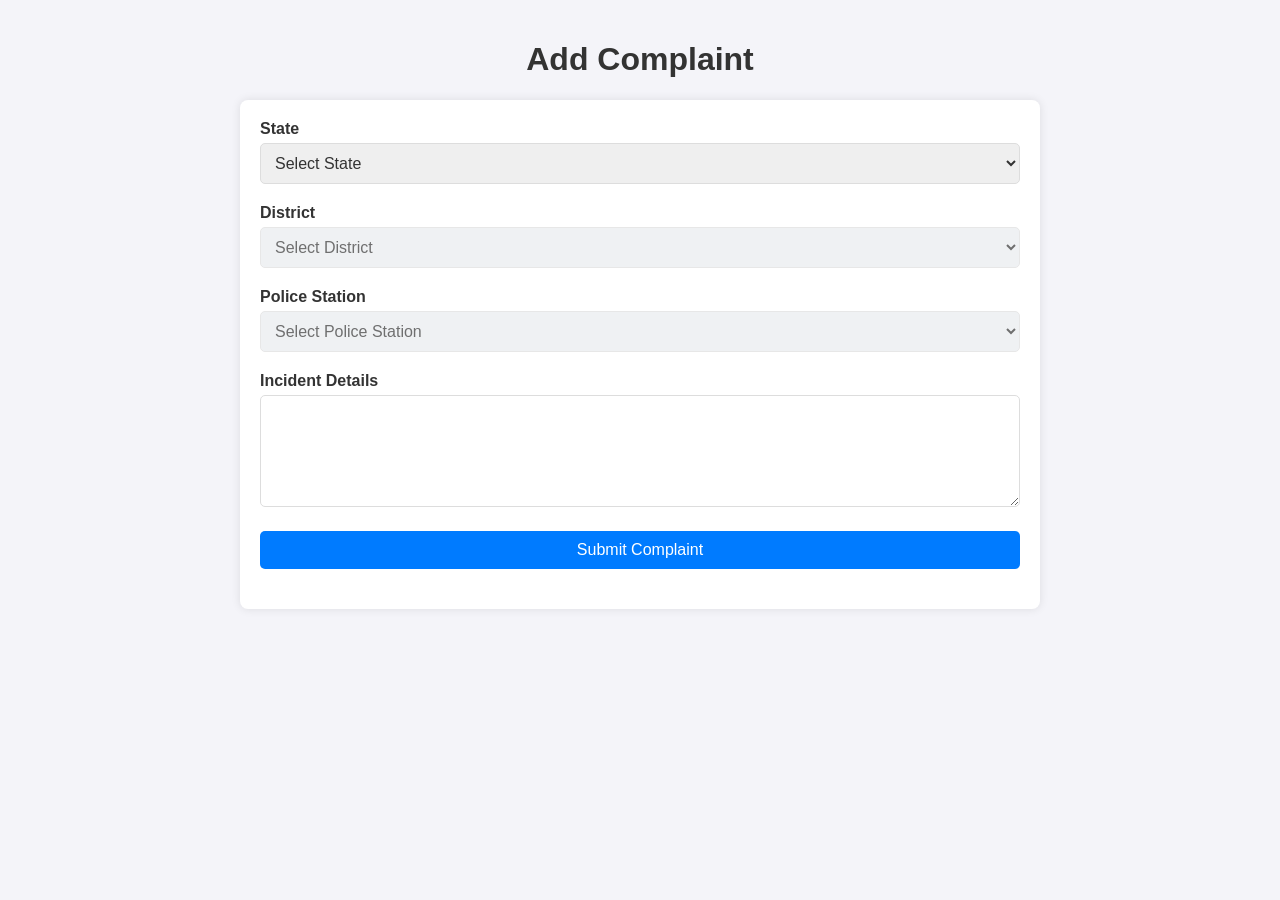
==== src/main/resources/templates/add-complaint.html @ 31ec5445 "new file added and solve error" ====
<!DOCTYPE html>
<html lang="en">
<head>
    <meta charset="UTF-8">
    <meta name="viewport" content="width=device-width, initial-scale=1.0">
    <title>Add Complaint - Online FIR System</title>
</head>
<style>
/* General Styles */
body {
    font-family: Arial, sans-serif;
    margin: 0;
    padding: 0;
    background-color: #f4f4f9;
}

.container {
    max-width: 800px;
    margin: 0 auto;
    padding: 20px;
}

.header {
    text-align: center;
    margin-bottom: 20px;
}

h1 {
    color: #333;
}

/* Form Styles */
form {
    background: #fff;
    padding: 20px;
    border-radius: 8px;
    box-shadow: 0 0 10px rgba(0, 0, 0, 0.1);
    box-sizing: border-box;
}

.form-group {
    margin-bottom: 20px;
}

label {
    display: block;
    margin-bottom: 5px;
    font-weight: bold;
    color: #333;
}

select, textarea, button {
    width: 100%;
    padding: 10px;
    border: 1px solid #ddd;
    border-radius: 5px;
    box-sizing: border-box;
    font-size: 1em;
    color: #333;
}

select:disabled {
    background: #e9ecef;
}

textarea {
    resize: vertical;
}

button {
    background-color: #007bff;
    color: #fff;
    border: none;
    cursor: pointer;
    font-size: 1em;
}

button:hover {
    background-color: #0056b3;
}

button:focus {
    outline: none;
}

/* Responsive Design */
@media (max-width: 768px) {
    .container {
        padding: 10px;
    }
}

@media (max-width: 480px) {
    select, textarea, button {
        font-size: 0.9em;
    }
}
</style>
<body>
    <div class="container">
        <div class="header">
            <h1>Add Complaint</h1>
        </div>
        <form id="complaintForm">
            <div class="form-group">
                <label for="state">State</label>
                <select id="state" name="state" required>
                    <option value="" selected disabled>Select State</option>
                    <option value="Bihar">Bihar</option>
                    <option value="Andhra Pradesh">Andhra Pradesh</option>
                    <!-- Add more states as needed -->
                </select>
            </div>
            <div class="form-group">
                <label for="district">District</label>
                <select id="district" name="district" required disabled>
                    <option value="" selected disabled>Select District</option>
                </select>
            </div>
            <div class="form-group">
                <label for="policeStation">Police Station</label>
                <select id="policeStation" name="policeStation" required disabled>
                    <option value="" selected disabled>Select Police Station</option>
                </select>
            </div>
            <div class="form-group">
                <label for="incidentDetails">Incident Details</label>
                <textarea id="incidentDetails" name="incidentDetails" rows="6" required></textarea>
            </div>
            <div class="form-group">
                <button type="submit">Submit Complaint</button>
            </div>
        </form>
    </div>
    <script>
    document.addEventListener('DOMContentLoaded', function() {
        const stateSelect = document.getElementById('state');
        const districtSelect = document.getElementById('district');
        const policeStationSelect = document.getElementById('policeStation');

        // Example data for districts and police stations
        const data = {
            'Bihar': {
                'Patna': ['Patna City', 'Patna Sadar'],
                'Gaya': ['Gaya Town', 'Gaya Sadar']
            },
            'Andhra Pradesh': {
                'Hyderabad': ['Hyderabad Central', 'Hyderabad South'],
                'Visakhapatnam': ['Visakhapatnam East', 'Visakhapatnam West']
            }
            // Add more states, districts, and police stations as needed
        };

        stateSelect.addEventListener('change', function() {
            const state = this.value;
            districtSelect.innerHTML = '<option value="" selected disabled>Select District</option>';
            policeStationSelect.innerHTML = '<option value="" selected disabled>Select Police Station</option>';
            policeStationSelect.disabled = true;

            if (state) {
                const districts = Object.keys(data[state]);
                districts.forEach(district => {
                    const option = document.createElement('option');
                    option.value = district;
                    option.textContent = district;
                    districtSelect.appendChild(option);
                });
                districtSelect.disabled = false;
            }
        });

        districtSelect.addEventListener('change', function() {
            const state = stateSelect.value;
            const district = this.value;
            policeStationSelect.innerHTML = '<option value="" selected disabled>Select Police Station</option>';

            if (district && state) {
                const policeStations = data[state][district];
                policeStations.forEach(station => {
                    const option = document.createElement('option');
                    option.value = station;
                    option.textContent = station;
                    policeStationSelect.appendChild(option);
                });
                policeStationSelect.disabled = false;
            }
        });
    });
    </script>
</body>
</html>
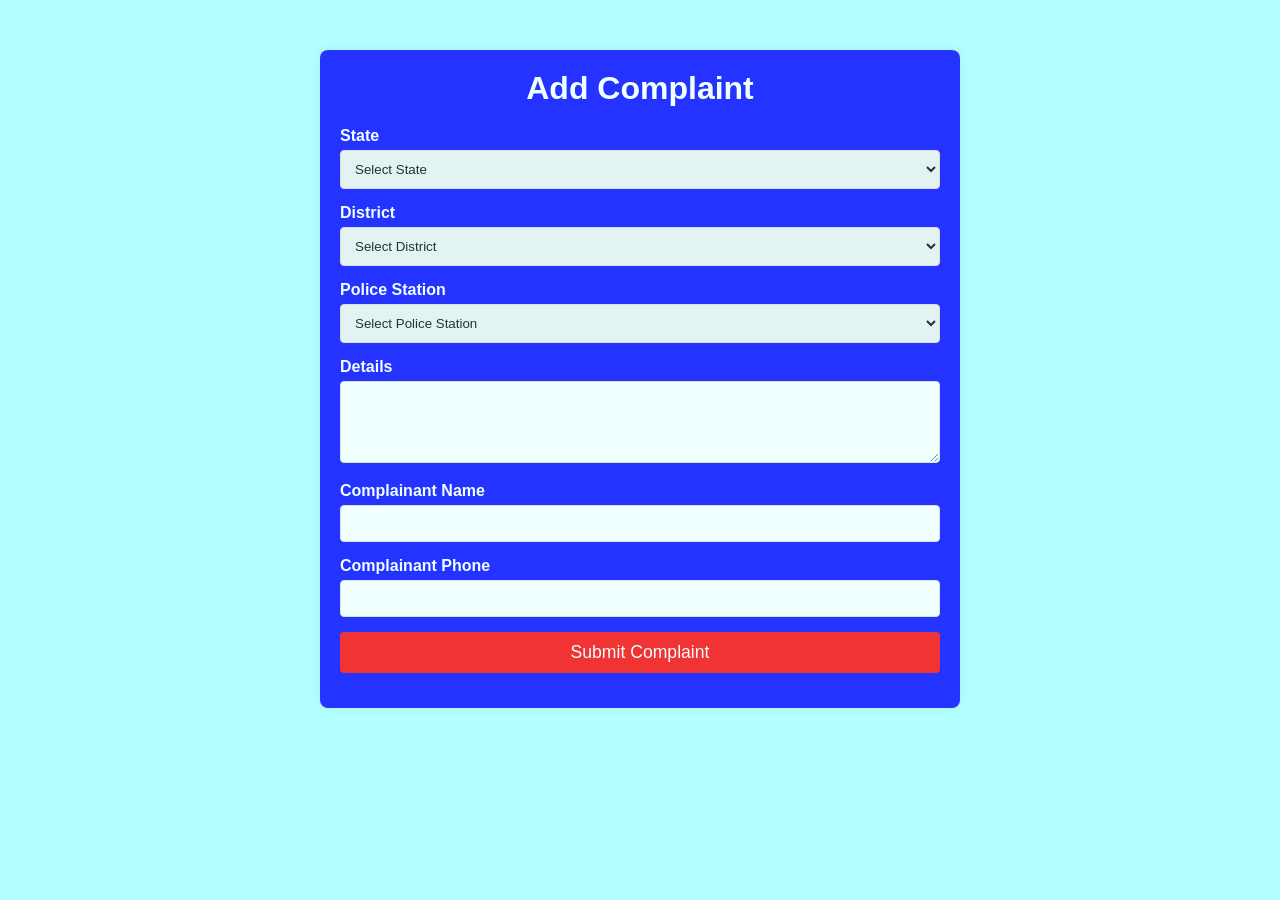
==== commit 984307b3: "Added new pages and their mapping in controller." ====
--- a/src/main/resources/templates/add-complaint.html
+++ b/src/main/resources/templates/add-complaint.html
@@ -3,189 +3,179 @@
 <head>
     <meta charset="UTF-8">
     <meta name="viewport" content="width=device-width, initial-scale=1.0">
-    <title>Add Complaint - Online FIR System</title>
+    <title>JusticeNet - Add Complaint</title>
+    <style>
+        body {
+            font-family: Arial, sans-serif;
+            margin: 0;
+            padding: 0;
+            background-color: #b3ffff;
+            background-image  : url("https://www.bhmpics.com/downloads/police-wallpaper-backgrounds-/39.nice-looking-simple-abstract-blurred-colorful-wallpaper-police-lights-black-background-motion-effect-abstract-110711953.jpg");
+            background-size : cover;
+        }
+
+        .container {
+            max-width: 600px;
+            margin: 50px auto;
+            padding: 20px;
+            background: #0000ff;
+            border-radius: 8px;
+            box-shadow: 0 0 10px rgba(0, 0, 0, 0.1);
+            opacity : 80%;
+        }
+
+        .header {
+            text-align: center;
+            margin-bottom: 20px;
+        }
+
+        .header h1 {
+            margin: 0;
+            font-size: 2em;
+            color: #fff;
+        }
+
+        .form-group {
+            margin-bottom: 15px;
+        }
+
+        .form-group label {
+            display: block;
+            margin-bottom: 5px;
+            font-weight: bold;
+            color: #fff;
+        }
+
+        .form-group select,
+        .form-group input,
+        .form-group textarea {
+            width: 100%;
+            padding: 10px;
+            border: 1px solid #ddd;
+            border-radius: 4px;
+            box-sizing: border-box;
+        }
+
+        .form-group button {
+            width: 100%;
+            padding: 10px;
+            border: none;
+            border-radius: 4px;
+            background-color: #ff0000;
+            color: #fff;
+            font-size: 1.1em;
+            cursor: pointer;
+            transition: background-color 0.3s;
+        }
+
+        .form-group button:hover {
+            background-color: #006600;
+        }
+
+        .success-message {
+            color: #5cb85c;
+            margin-top: 10px;
+        }
+    </style>
 </head>
-<style>
-/* General Styles */
-body {
-    font-family: Arial, sans-serif;
-    margin: 0;
-    padding: 0;
-    background-color: #f4f4f9;
-}
-
-.container {
-    max-width: 800px;
-    margin: 0 auto;
-    padding: 20px;
-}
-
-.header {
-    text-align: center;
-    margin-bottom: 20px;
-}
-
-h1 {
-    color: #333;
-}
-
-/* Form Styles */
-form {
-    background: #fff;
-    padding: 20px;
-    border-radius: 8px;
-    box-shadow: 0 0 10px rgba(0, 0, 0, 0.1);
-    box-sizing: border-box;
-}
-
-.form-group {
-    margin-bottom: 20px;
-}
-
-label {
-    display: block;
-    margin-bottom: 5px;
-    font-weight: bold;
-    color: #333;
-}
-
-select, textarea, button {
-    width: 100%;
-    padding: 10px;
-    border: 1px solid #ddd;
-    border-radius: 5px;
-    box-sizing: border-box;
-    font-size: 1em;
-    color: #333;
-}
-
-select:disabled {
-    background: #e9ecef;
-}
-
-textarea {
-    resize: vertical;
-}
-
-button {
-    background-color: #007bff;
-    color: #fff;
-    border: none;
-    cursor: pointer;
-    font-size: 1em;
-}
-
-button:hover {
-    background-color: #0056b3;
-}
-
-button:focus {
-    outline: none;
-}
-
-/* Responsive Design */
-@media (max-width: 768px) {
-    .container {
-        padding: 10px;
-    }
-}
-
-@media (max-width: 480px) {
-    select, textarea, button {
-        font-size: 0.9em;
-    }
-}
-</style>
 <body>
     <div class="container">
         <div class="header">
             <h1>Add Complaint</h1>
         </div>
-        <form id="complaintForm">
+        <form id="addComplaintForm" method="post" action="/add-complaint">
             <div class="form-group">
                 <label for="state">State</label>
                 <select id="state" name="state" required>
-                    <option value="" selected disabled>Select State</option>
+                    <option value="">Select State</option>
                     <option value="Bihar">Bihar</option>
                     <option value="Andhra Pradesh">Andhra Pradesh</option>
-                    <!-- Add more states as needed -->
+                    <!-- Add other states here -->
                 </select>
             </div>
             <div class="form-group">
                 <label for="district">District</label>
-                <select id="district" name="district" required disabled>
-                    <option value="" selected disabled>Select District</option>
+                <select id="district" name="district" required>
+                    <option value="">Select District</option>
+                    <!-- Districts will be populated here dynamically -->
                 </select>
             </div>
             <div class="form-group">
                 <label for="policeStation">Police Station</label>
-                <select id="policeStation" name="policeStation" required disabled>
-                    <option value="" selected disabled>Select Police Station</option>
+                <select id="policeStation" name="policeStation" required>
+                    <option value="">Select Police Station</option>
+                    <!-- Police stations will be populated here dynamically -->
                 </select>
             </div>
             <div class="form-group">
-                <label for="incidentDetails">Incident Details</label>
-                <textarea id="incidentDetails" name="incidentDetails" rows="6" required></textarea>
+                <label for="details">Details</label>
+                <textarea id="details" name="details" rows="4" required></textarea>
+            </div>
+            <div class="form-group">
+                <label for="complainantName">Complainant Name</label>
+                <input type="text" id="complainantName" name="complainantName" required>
+            </div>
+            <div class="form-group">
+                <label for="complainantPhone">Complainant Phone</label>
+                <input type="tel" id="complainantPhone" name="complainantPhone" pattern="[0-9]{10}" required>
             </div>
             <div class="form-group">
                 <button type="submit">Submit Complaint</button>
             </div>
+            <div id="success-message" class="success-message" th:text="${successMessage}"></div>
         </form>
     </div>
     <script>
-    document.addEventListener('DOMContentLoaded', function() {
-        const stateSelect = document.getElementById('state');
-        const districtSelect = document.getElementById('district');
-        const policeStationSelect = document.getElementById('policeStation');
+        document.addEventListener('DOMContentLoaded', function() {
+            const stateSelect = document.getElementById('state');
+            const districtSelect = document.getElementById('district');
+            const policeStationSelect = document.getElementById('policeStation');
 
-        // Example data for districts and police stations
-        const data = {
-            'Bihar': {
-                'Patna': ['Patna City', 'Patna Sadar'],
-                'Gaya': ['Gaya Town', 'Gaya Sadar']
-            },
-            'Andhra Pradesh': {
-                'Hyderabad': ['Hyderabad Central', 'Hyderabad South'],
-                'Visakhapatnam': ['Visakhapatnam East', 'Visakhapatnam West']
-            }
-            // Add more states, districts, and police stations as needed
-        };
+            const districtOptions = {
+                'Bihar': ['Patna', 'Gaya', 'Bhagalpur'], // Add districts for Bihar
+                'Andhra Pradesh': ['Vijayawada', 'Visakhapatnam', 'Guntur'] // Add districts for Andhra Pradesh
+                // Add other states and their districts here
+            };
 
-        stateSelect.addEventListener('change', function() {
-            const state = this.value;
-            districtSelect.innerHTML = '<option value="" selected disabled>Select District</option>';
-            policeStationSelect.innerHTML = '<option value="" selected disabled>Select Police Station</option>';
-            policeStationSelect.disabled = true;
+            const policeStationOptions = {
+                'Patna': ['Patliputra', 'Kankarbagh', 'Gandhi Maidan'], // Add police stations for Patna
+                'Gaya': ['Civil Lines', 'Rampur', 'Magadh Medical College'], // Add police stations for Gaya
+                'Bhagalpur': ['Kotwali', 'Tilka Manjhi', 'Jogsar'], // Add police stations for Bhagalpur
+                'Vijayawada': ['Governorpet', 'Patamata', 'Suryaraopeta'], // Add police stations for Vijayawada
+                'Visakhapatnam': ['MVP Colony', 'Dwaraka Nagar', 'Gajuwaka'], // Add police stations for Visakhapatnam
+                'Guntur': ['Arundelpet', 'Kothapeta', 'Nallapadu'] // Add police stations for Guntur
+                // Add other districts and their police stations here
+            };
 
-            if (state) {
-                const districts = Object.keys(data[state]);
-                districts.forEach(district => {
-                    const option = document.createElement('option');
-                    option.value = district;
-                    option.textContent = district;
-                    districtSelect.appendChild(option);
-                });
-                districtSelect.disabled = false;
-            }
+            stateSelect.addEventListener('change', function() {
+                const selectedState = stateSelect.value;
+                districtSelect.innerHTML = '<option value="">Select District</option>';
+                policeStationSelect.innerHTML = '<option value="">Select Police Station</option>';
+
+                if (selectedState && districtOptions[selectedState]) {
+                    districtOptions[selectedState].forEach(district => {
+                        const option = document.createElement('option');
+                        option.value = district;
+                        option.textContent = district;
+                        districtSelect.appendChild(option);
+                    });
+                }
+            });
+
+            districtSelect.addEventListener('change', function() {
+                const selectedDistrict = districtSelect.value;
+                policeStationSelect.innerHTML = '<option value="">Select Police Station</option>';
+
+                if (selectedDistrict && policeStationOptions[selectedDistrict]) {
+                    policeStationOptions[selectedDistrict].forEach(policeStation => {
+                        const option = document.createElement('option');
+                        option.value = policeStation;
+                        option.textContent = policeStation;
+                        policeStationSelect.appendChild(option);
+                    });
+                }
+            });
         });
-
-        districtSelect.addEventListener('change', function() {
-            const state = stateSelect.value;
-            const district = this.value;
-            policeStationSelect.innerHTML = '<option value="" selected disabled>Select Police Station</option>';
-
-            if (district && state) {
-                const policeStations = data[state][district];
-                policeStations.forEach(station => {
-                    const option = document.createElement('option');
-                    option.value = station;
-                    option.textContent = station;
-                    policeStationSelect.appendChild(option);
-                });
-                policeStationSelect.disabled = false;
-            }
-        });
-    });
     </script>
 </body>
 </html>
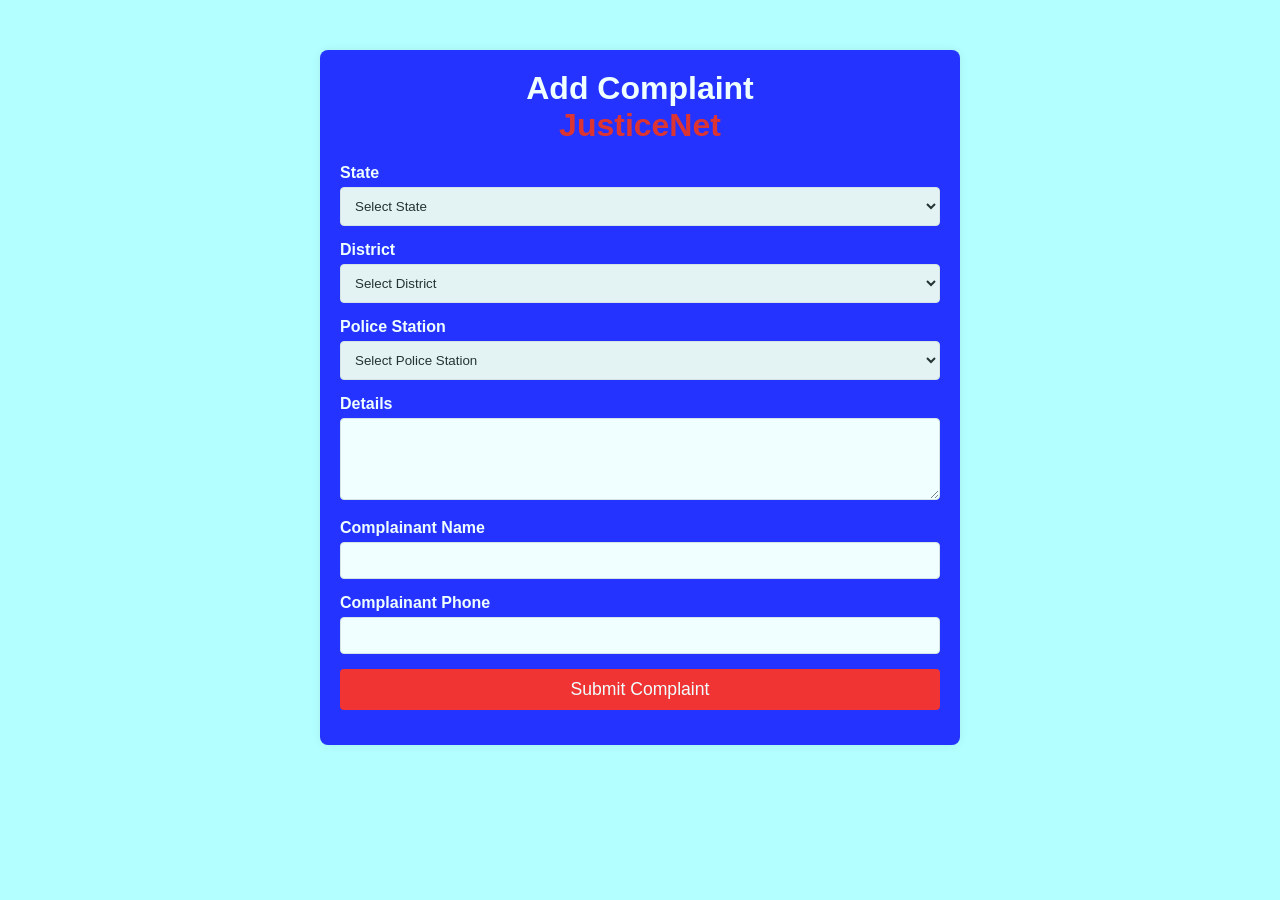
==== commit 3a4aa87a: "Added pages to track complaint and their mapping along with other pages" ====
--- a/src/main/resources/templates/add-complaint.html
+++ b/src/main/resources/templates/add-complaint.html
@@ -4,6 +4,11 @@
     <meta charset="UTF-8">
     <meta name="viewport" content="width=device-width, initial-scale=1.0">
     <title>JusticeNet - Add Complaint</title>
+    <link
+            rel="icon"
+            href="https://cdn-icons-png.freepik.com/512/10275/10275817.png"
+            type="image/x-icon"
+        />
     <style>
         body {
             font-family: Arial, sans-serif;
@@ -76,12 +81,17 @@
             color: #5cb85c;
             margin-top: 10px;
         }
+        a{
+        		text-decoration : none;
+        		color  : #e60000;
+        }
     </style>
 </head>
 <body>
     <div class="container">
         <div class="header">
             <h1>Add Complaint</h1>
+            <h1><a th:href="@{/}">JusticeNet</a></h1>
         </div>
         <form id="addComplaintForm" method="post" action="/add-complaint">
             <div class="form-group">
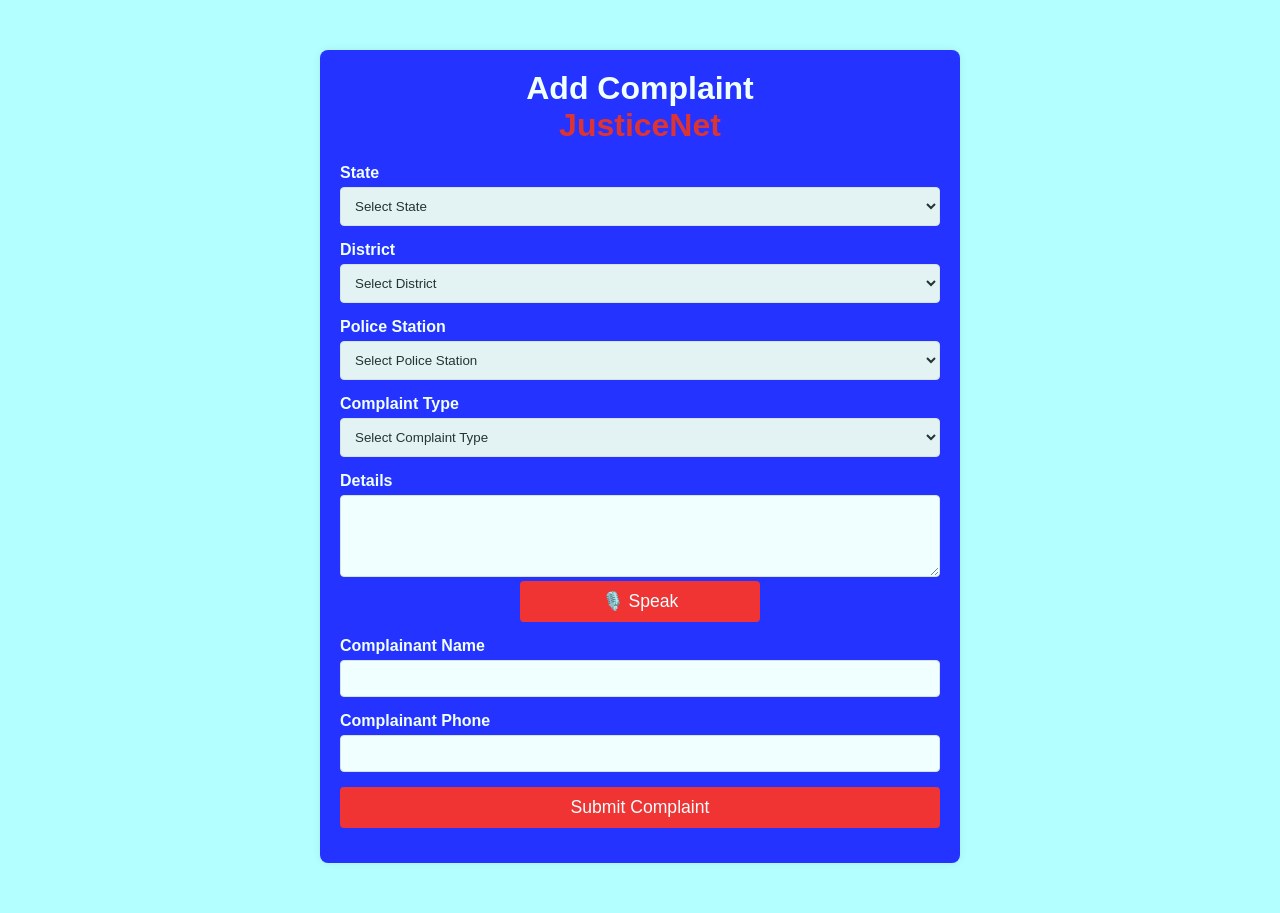
==== commit 92d13528: "Added new features and further modifications" ====
--- a/src/main/resources/templates/add-complaint.html
+++ b/src/main/resources/templates/add-complaint.html
@@ -85,6 +85,9 @@
         		text-decoration : none;
         		color  : #e60000;
         }
+        a:hover{
+		text-decoration: underline;
+	}
     </style>
 </head>
 <body>
@@ -118,8 +121,25 @@
                 </select>
             </div>
             <div class="form-group">
+                <label for="complaintType">Complaint Type</label>
+                <select id="complaintType" name="complaintType" required>
+                    <option value="">Select Complaint Type</option>
+                    <option value="Theft">Theft</option>
+                    <option value="Fraud">Fraud</option>
+                    <option value="Domestic Violence">Domestic Violence</option>
+                    <option value="Cyber Crime">Cyber Crime</option>
+                    <option value="Extortion">Extortion</option>
+                    <option value="Kidnapping">Kidnapping</option>
+                    <option value="Murder">Murder</option>
+                    <option value="Others">Others</option>
+                </select>
+            </div>
+
+            <div class="form-group">
                 <label for="details">Details</label>
                 <textarea id="details" name="details" rows="4" required></textarea>
+                <button type="button" id="startRecording" style="width: 40%; margin-left: 30%">🎙️ Speak</button>
+                <button type="button" id="stopRecording" style="display:none;width: 40%;margin-left: 30%;">Stop</button>
             </div>
             <div class="form-group">
                 <label for="complainantName">Complainant Name</label>
@@ -186,6 +206,57 @@
                 }
             });
         });
+
+
+
+
+        document.addEventListener("DOMContentLoaded", () => {
+            const startBtn = document.getElementById("startRecording");
+            const stopBtn = document.getElementById("stopRecording");
+            const incidentDesc = document.getElementById("details");
+
+            let recognition;
+
+            if ('webkitSpeechRecognition' in window) {
+                recognition = new webkitSpeechRecognition(); // Or SpeechRecognition
+                recognition.continuous = true; // Keep recording until manually stopped
+                recognition.interimResults = false; // Process only final results
+                recognition.lang = 'en-US'; // Set language
+            } else {
+                alert("Your browser does not support Speech Recognition API.");
+            }
+
+            startBtn.addEventListener("click", () => {
+                if (recognition) {
+                    recognition.start();
+                    startBtn.style.display = "none";
+                    stopBtn.style.display = "inline";
+                }
+            });
+
+            stopBtn.addEventListener("click", () => {
+                if (recognition) {
+                    recognition.stop();
+                    startBtn.style.display = "inline";
+                    stopBtn.style.display = "none";
+                }
+            });
+
+            // Process results from the Speech API
+            if (recognition) {
+                recognition.onresult = (event) => {
+                    const transcript = Array.from(event.results)
+                        .map(result => result[0].transcript)
+                        .join(' ');
+                    incidentDesc.value += transcript;
+                };
+
+                recognition.onerror = (event) => {
+                    console.error("Speech recognition error:", event.error);
+                };
+            }
+        });
+
     </script>
 </body>
 </html>
